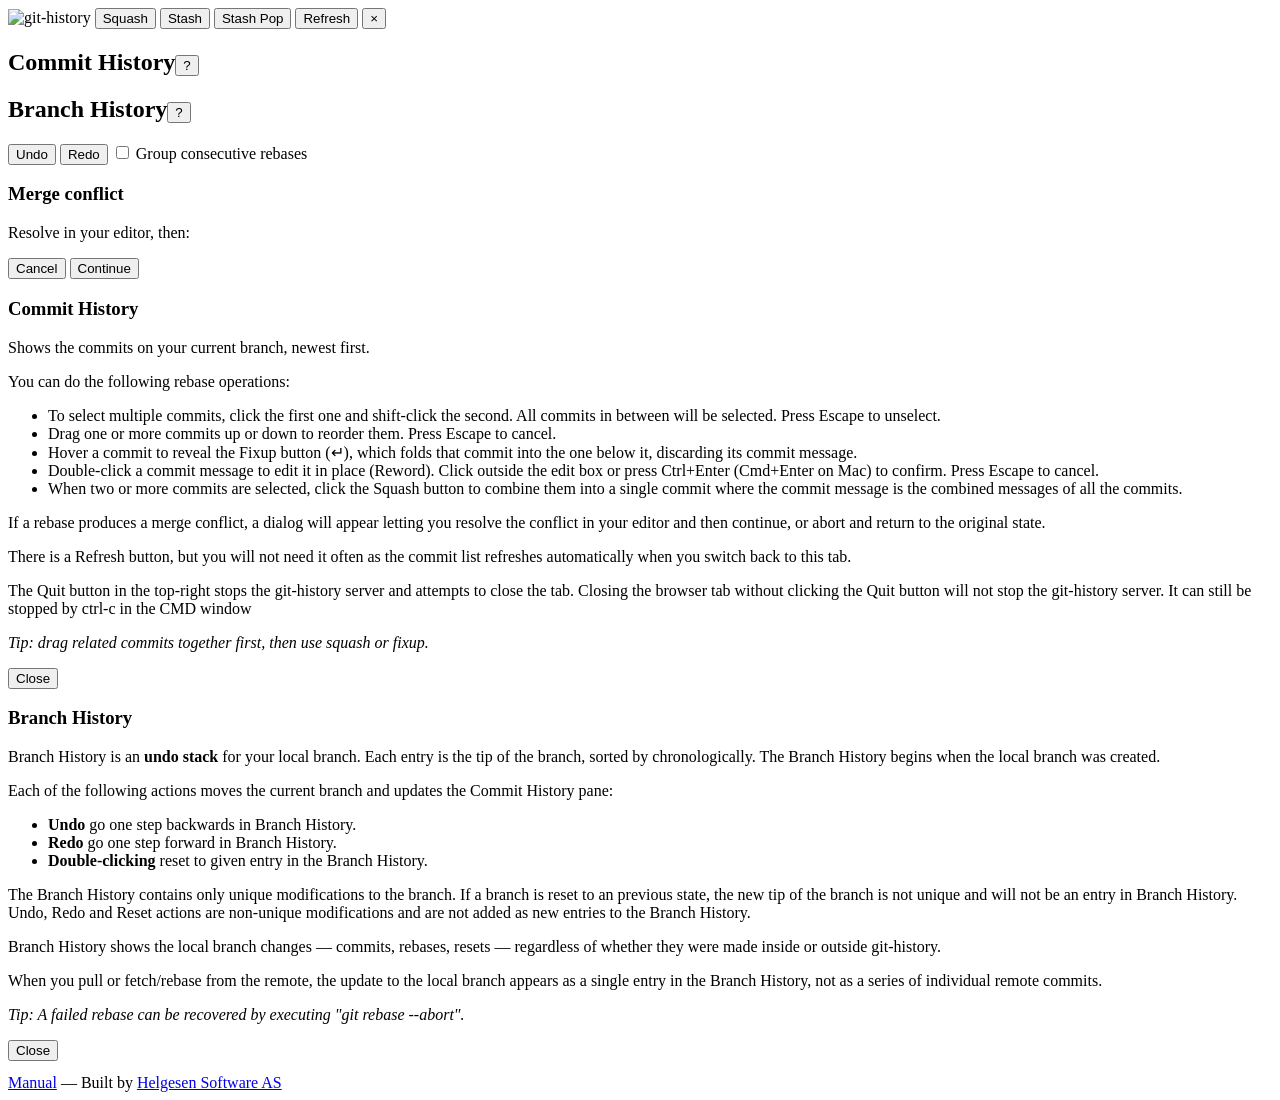
==== git_history/static/index.html @ e5d664ce "Basic support for rewriting git history using squash, fixup, reword, reorder with full undo/redo sta" ====
<!DOCTYPE html>
<html lang="en">
<head>
<meta charset="utf-8">
<meta name="viewport" content="width=device-width, initial-scale=1">
<title>git-history</title>
<link rel="icon" type="image/svg+xml" href="/static/favicon.svg">
<link rel="stylesheet" href="/static/style.css">
</head>
<body>
<div id="banner"></div>
<div id="spinner" class="hidden"><div class="spinner-dot"></div></div>
<div id="toolbar">
  <img src="/static/logo.svg" id="toolbar-logo" alt="git-history">
  <span id="toolbar-right">
    <button id="btn-squash" class="hidden">Squash</button>
    <button id="btn-stash" class="hidden">Stash</button>
    <button id="btn-stash-pop" class="hidden">Stash Pop</button>
    <button id="btn-refresh">Refresh</button>
    <button id="btn-quit" title="Quit">&times;</button>
  </span>
</div>
<div id="columns">
  <div id="commits-panel">
    <h2 id="commits-title"><span id="commits-title-text">Commit History</span><button id="commits-help-btn" title="Help">?</button></h2>
    <div id="commits-list"></div>
  </div>
  <div id="branch-history-panel">
    <h2 id="branch-history-title"><span id="branch-history-title-text">Branch History</span><button id="branch-history-help-btn" title="Help">?</button></h2>
    <div id="branch-history-controls">
      <button id="btn-undo">Undo</button>
      <button id="btn-redo">Redo</button>
      <label><input type="checkbox" id="group-consec-rebases"> Group consecutive rebases</label>
    </div>
    <div id="branch-history-list"></div>
  </div>
</div>
<div id="conflict-modal" class="modal hidden">
  <div class="modal-content">
    <h3>Merge conflict</h3>
    <p>Resolve in your editor, then:</p>
    <ul id="conflict-files"></ul>
    <div class="modal-actions">
      <button id="btn-abort">Cancel</button>
      <button id="btn-continue">Continue</button>
    </div>
  </div>
</div>
<div id="commits-help-modal" class="modal hidden">
  <div class="modal-content help-modal-content">
    <h3>Commit History</h3>
    <p>Shows the commits on your current branch, newest first.</p>
    <p>You can do the following rebase operations:</p>
    <ul class="help-list">
      <li>To select multiple commits, click the first one and shift-click the second. All commits in between will be selected. Press Escape to unselect.</li>
      <li>Drag one or more commits up or down to reorder them. Press Escape to cancel.</li>
      <li>Hover a commit to reveal the Fixup button (&#x21B5;), which folds that commit into the one below it, discarding its commit message.</li>
      <li>Double-click a commit message to edit it in place (Reword). Click outside the edit box or press Ctrl+Enter (Cmd+Enter on Mac) to confirm. Press Escape to cancel.</li>
      <li>When two or more commits are selected, click the Squash button to combine them into a single commit where the commit message is the combined messages of all the commits.</li>
    </ul>
    <p>If a rebase produces a merge conflict, a dialog will appear letting you resolve the conflict in your editor and then continue, or abort and return to the original state.</p>
    <p>There is a Refresh button, but you will not need it often as the commit list refreshes automatically when you switch back to this tab.</p>
    <p>The Quit button in the top-right stops the git-history server and attempts to close the tab. Closing the browser tab without clicking the Quit button will not stop the git-history server. It can still be stopped by ctrl-c in the CMD window</p>
    <p><em>Tip: drag related commits together first, then use squash or fixup.</em></p>
    <div class="modal-actions">
      <button id="commits-help-close">Close</button>
    </div>
  </div>
</div>
<div id="branch-history-help-modal" class="modal hidden">
  <div class="modal-content help-modal-content">
    <h3>Branch History</h3>
    <p>Branch History is an <strong>undo stack</strong> for your local branch. Each entry is the tip of the branch, sorted by chronologically. The Branch History begins when the local branch was created.</p>
    <p>Each of the following actions moves the current branch and updates the Commit History pane:</p>
    <ul class="help-list">
      <li><strong>Undo</strong> go one step backwards in Branch History.</li>
      <li><strong>Redo</strong> go one step forward in Branch History. </li>
      <li><strong>Double-clicking</strong> reset to given entry in the Branch History.</li>
    </ul>
    <p>The Branch History contains only unique modifications to the branch. If a branch is reset to an previous state, the new tip of the branch is not unique and will not be an entry in Branch History. Undo, Redo and Reset actions are non-unique modifications and are not added as new entries to the Branch History. </p>
    <p>Branch History shows the local branch changes — commits, rebases, resets — regardless of whether they were made inside or outside git-history.</p>
    <p>When you pull or fetch/rebase from the remote, the update to the local branch appears as a single entry in the Branch History, not as a series of individual remote commits.</p>
    <p><em>Tip: A failed rebase can be recovered by executing "git rebase --abort".</em></p>
    <div class="modal-actions">
      <button id="branch-history-help-close">Close</button>
    </div>
  </div>
</div>
<div id="diff-pane" class="hidden"><div id="diff-resize"></div><div id="diff-files"></div><pre id="diff-content"></pre></div>
<div id="footer"><a href="/manual" target="_blank">Manual</a> &mdash; Built by <a href="http://helgesen.software" target="_blank" rel="noopener">Helgesen Software AS</a></div>
<script src="/static/app.js"></script>
</body>
</html>
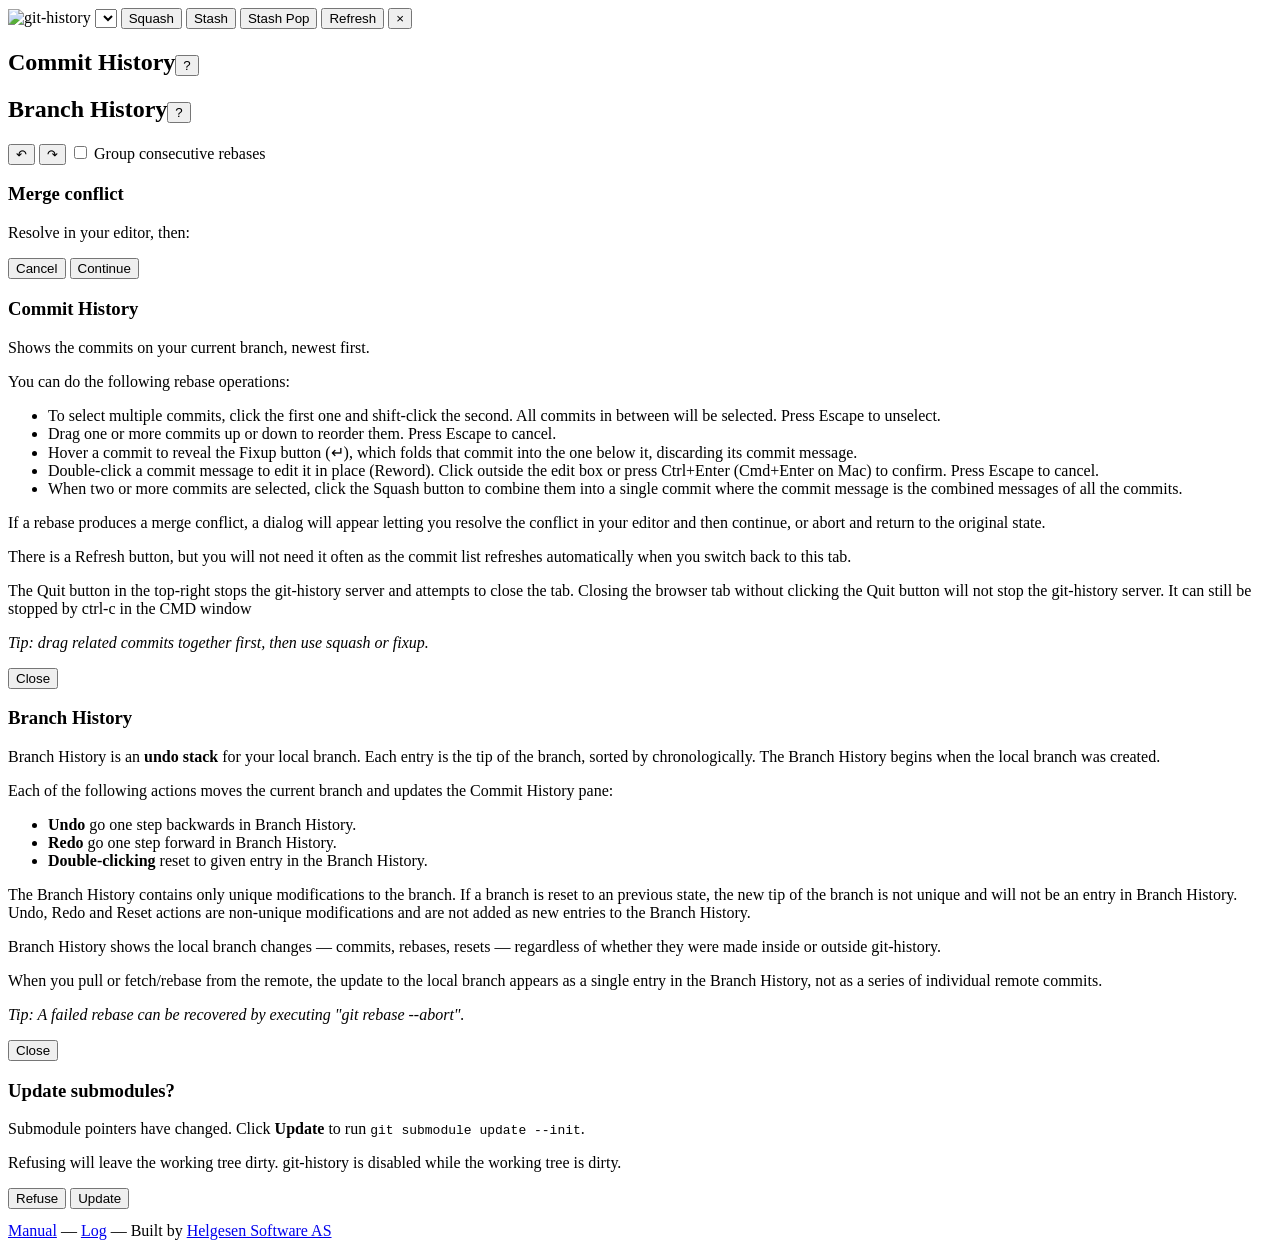
==== commit 61bacbe0: "Support for submodule and multiple branches" ====
--- a/git_history/static/index.html
+++ b/git_history/static/index.html
@@ -12,6 +12,7 @@
 <div id="spinner" class="hidden"><div class="spinner-dot"></div></div>
 <div id="toolbar">
   <img src="/static/logo.svg" id="toolbar-logo" alt="git-history">
+  <select id="branch-select"></select>
   <span id="toolbar-right">
     <button id="btn-squash" class="hidden">Squash</button>
     <button id="btn-stash" class="hidden">Stash</button>
@@ -28,8 +29,8 @@
   <div id="branch-history-panel">
     <h2 id="branch-history-title"><span id="branch-history-title-text">Branch History</span><button id="branch-history-help-btn" title="Help">?</button></h2>
     <div id="branch-history-controls">
-      <button id="btn-undo">Undo</button>
-      <button id="btn-redo">Redo</button>
+      <button id="btn-undo" title="Undo">↶</button>
+      <button id="btn-redo" title="Redo">↷</button>
       <label><input type="checkbox" id="group-consec-rebases"> Group consecutive rebases</label>
     </div>
     <div id="branch-history-list"></div>
@@ -86,8 +87,19 @@
     </div>
   </div>
 </div>
+<div id="submodule-modal" class="modal hidden">
+  <div class="modal-content">
+    <h3>Update submodules?</h3>
+    <p>Submodule pointers have changed. Click <strong>Update</strong> to run <code>git submodule update --init</code>.</p>
+    <p>Refusing will leave the working tree dirty. git-history is disabled while the working tree is dirty.</p>
+    <div class="modal-actions">
+      <button id="btn-submodule-cancel">Refuse</button>
+      <button id="btn-submodule-ok">Update</button>
+    </div>
+  </div>
+</div>
 <div id="diff-pane" class="hidden"><div id="diff-resize"></div><div id="diff-files"></div><pre id="diff-content"></pre></div>
-<div id="footer"><a href="/manual" target="_blank">Manual</a> &mdash; Built by <a href="http://helgesen.software" target="_blank" rel="noopener">Helgesen Software AS</a></div>
+<div id="footer"><a href="/manual" target="_blank">Manual</a> &mdash; <a href="/log" target="_blank">Log</a> &mdash; Built by <a href="http://helgesen.software" target="_blank" rel="noopener">Helgesen Software AS</a></div>
 <script src="/static/app.js"></script>
 </body>
 </html>
